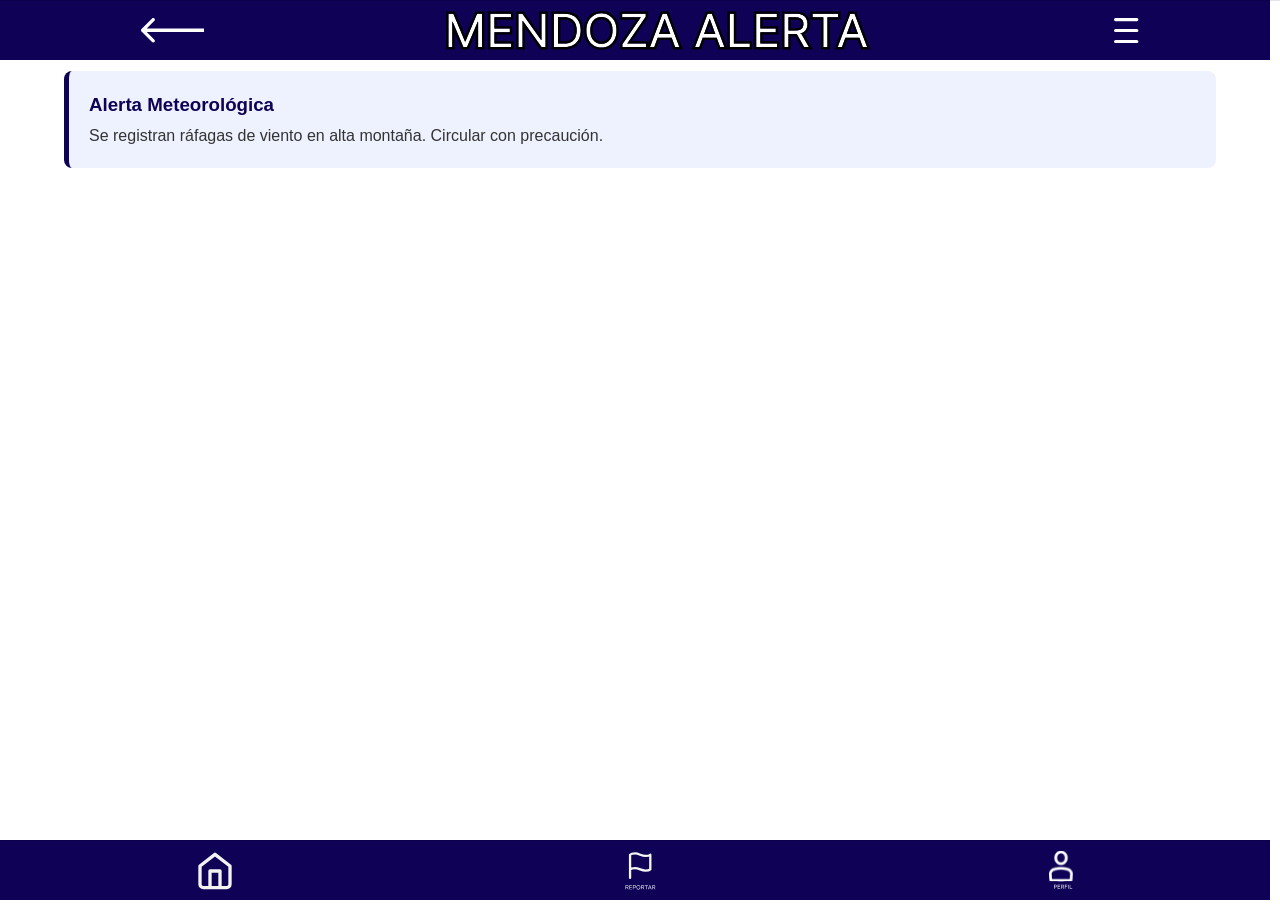
==== index.html @ 4cde4f54 "primera subida del tp" ====
<!DOCTYPE html>
<html lang="es">
<head>
    <meta charset="UTF-8">
    <meta name="viewport" content="width=device-width, initial-scale=1.0">
    <title>ALERTA MENDOZA - Inicio</title>
    <link rel="stylesheet" href="style.css">
</head>
<body>

    <nav class="barra-superior">
        <a href="index.html" class="btn-icono">
            <img src="img/flecha.svg" alt="Flecha retroceder">
        </a>
        <div class="btn-icono">
            <img src="img/mendoza-alerta.svg" alt="MENDOZA ALERTA">
        </div>
        <button class="btn-icono">
            <img src="img/3lineas.svg" alt="Menú">
        </button>
    </nav>

    <main class="contenido-pantalla">
        <div class="contenedor">
            <h2 style="color: #0E0156; margin-bottom: 15px;">ESTADO ACTUAL</h2>
            
            <div style="background: #eef2fe; border-left: 5px solid #0E0156; padding: 20px; border-radius: 8px; color: #333;">
                <h3 style="margin: 0 0 5px 0; color: #0E0156;">Alerta Meteorológica</h3>
                <p style="margin: 0;">Se registran ráfagas de viento en alta montaña. Circular con precaución.</p>
            </div>
        </div>
    </main>

    <nav class="barra-navegacion">
        <a href="index.html" class="btn-icono">
            <img src="img/inicio.svg" alt="Inicio">
        </a>
        <a href="reportar.html" class="btn-icono">
            <img src="img/reportar banderita.svg" alt="Reportar">
        </a>
        <button class="btn-icono">
            <img src="img/perfil personita.svg" alt="Perfil">
        </button>
    </nav>

    <nav class="scrollbar">
        <button class="btn-icono">
            <img src="img/Scrollbar.svg" alt="barra de scroll">
        </button>
    </nav>

</body>
</html>
---- style.css ----
:root {
    /* Colores principales */
    --color-principal: #0E0156;
    --color-secundario: #6202A3;
    --color-fondo: #0E0156;
    --color-texto: #ffffff;
    --color-blanco: #ffffff;

    /* Fuentes */
    --fuente-principal: 'Inter', sans-serif;
}

body {
    font-family: var(--fuente-principal);
    background-color: var(--color-blanco);
    color: var(--color-texto);
    line-height: 1.5;
    min-height: 100vh;
    margin: 0;
}

img {
    max-width: 100%;
    display: block;
}

button {
    cursor: pointer;
    background: none;
    border: none;
    padding: 0;
}

/* Estructura básica */
.contenedor {
    width: 90%;
    max-width: 1200px;
    margin: 0 auto;
}

.btn-icono {
    display: inline-flex;
    align-items: center;
    justify-content: center;
    padding: 8px;
    border-radius: 50%;
    transition: background-color 0.2s ease;
}

.btn-icono img {
    width: auto;
    height: 40px;
    object-fit: contain;
}

/* --- BARRA SUPERIOR (Franja Azul arriba) --- */
.barra-superior {
    box-sizing: border-box;
    position: fixed;
    padding: 0 20px; /* 20px de espacio libre a los lados */
    top: 0;
    right: 0;
    width: 100%;
    height: 60px;                 /* Ajusta este número si quieres la franja más gruesa o delgada */
    background-color: var(--color-fondo); 
    border-top: 1px solid rgba(0, 0, 0, 0.1); /* Línea sutil sobre los íconos */

    
    display: flex;
    justify-content: space-around;
    align-items: center;
    z-index: 1000;
}

/* Esto va a controlar únicamente el tamaño del icono de menú */
img[src*="3lineas"] {
    height: 25px;  /* ← Cambia este número (ej. 24px, 28px, 30px) hasta que lo veas igual al de abajo */
    width: auto;   /* Mantiene la proporción para que no se deforme */
    object-fit: contain;
}

img[src*="flecha"] {
    height: 25px;  /* ← Cambia este número (ej. 24px, 28px, 30px) hasta que lo veas igual al de abajo */
    width: auto;   /* Mantiene la proporción para que no se deforme */
    object-fit: contain;
}

/* --- BARRA INFERIOR (Iconos abajo) --- */
.barra-navegacion {
    box-sizing: border-box;
    position: fixed;
    bottom: 0; 
    left: 0;
    width: 100%;
    height: 60px;
    background-color: var(--color-fondo);
    border-top: 1px solid rgba(0, 0, 0, 0.1); /* Línea sutil sobre los íconos */

    /* Alineación horizontal de tus 3 íconos */
    display: flex;
    justify-content: space-around;
    align-items: center;
    z-index: 1000;
}

.scrollbar {
    box-sizing: border-box;
    position: fixed;
    top: 0;
    right: 0; /* ← Cambiado a 'right' para mandarlo a la derecha */
    width: 10px; /* ← Ajustá el ancho si es una barra delgada (100% ocupa toda la pantalla) */
    height: 100vh; /* ← '100vh' hace que ocupe todo el alto de la pantalla de arriba a abajo */
    background-color: var(--color-blanco);
    border-top: 1px solid rgba(0, 0, 0, 0.1);
    z-index: 1500; /* ← Esto lo trae al frente de todo */
}

.lista-incidentes {
    display: flex;
    flex-direction: column;
    gap: 15px; /* Espaciado entre botones */
    margin-top: 20px;
}

/*PANTALLA REPORTAR INCIDENTES*/
.btn-incidente {
    background-color: #f0f0f5;
    color: #0E0156;
    padding: 15px;
    border-radius: 8px;
    font-weight: bold;
    text-align: left;
    width: 100%;
    box-shadow: 0 2px 4px rgba(0,0,0,0.1);
}
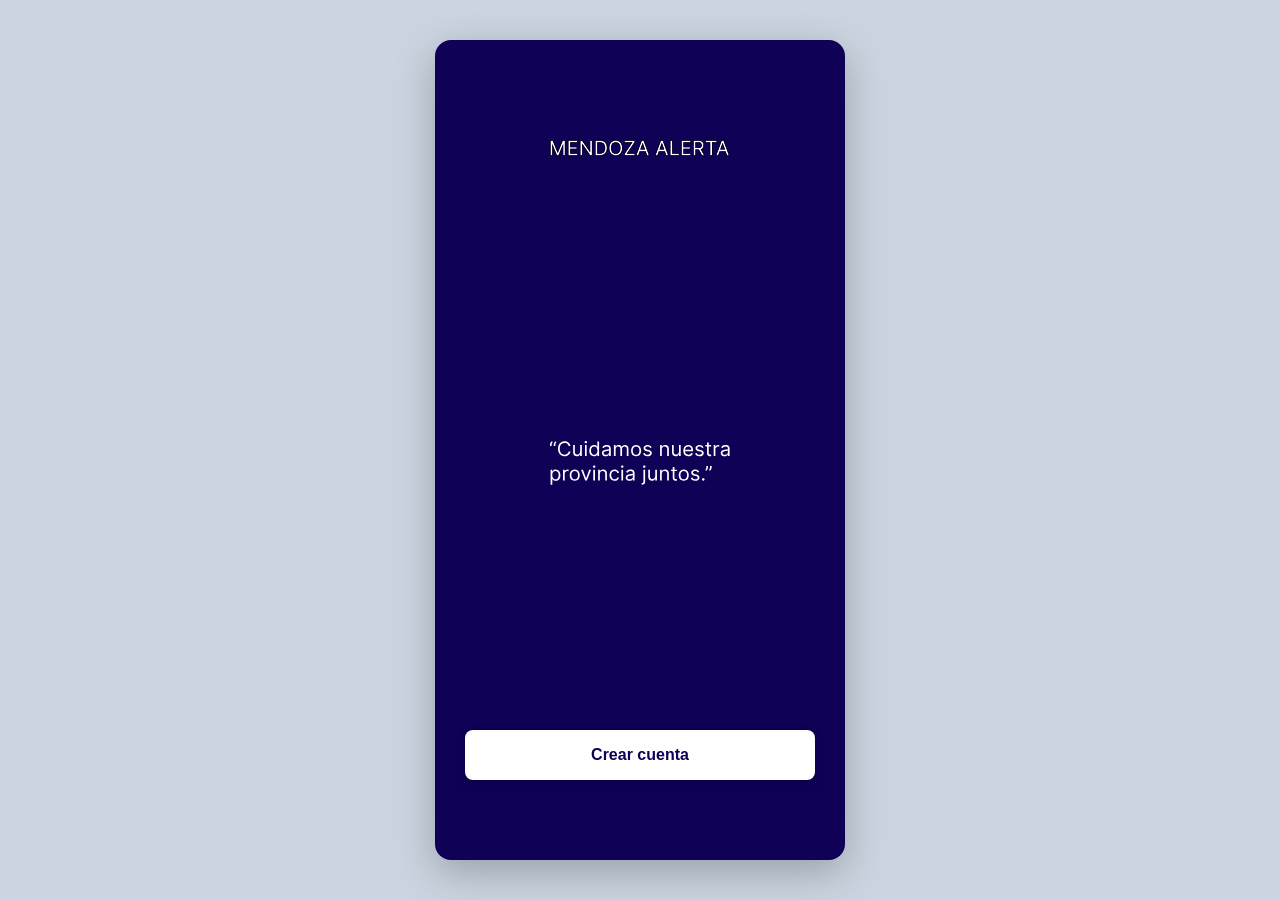
==== commit 2bc57ddb: "cambie casi todo jaja" ====
--- a/index.html
+++ b/index.html
@@ -3,52 +3,22 @@
 <head>
     <meta charset="UTF-8">
     <meta name="viewport" content="width=device-width, initial-scale=1.0">
-    <title>ALERTA MENDOZA - Inicio</title>
+    <title>Mendoza Alerta - Bienvenida</title>
     <link rel="stylesheet" href="style.css">
 </head>
 <body>
+    <div class="app-container-bienvenida">
+        <div class="bloque-logo">
+            <img src="img/MENDOZA.ALERTA.svg" alt="Mendoza Alerta" class="logo-bienvenida">
+        </div>
 
-    <nav class="barra-superior">
-        <a href="index.html" class="btn-icono">
-            <img src="img/flecha.svg" alt="Flecha retroceder">
-        </a>
-        <div class="btn-icono">
-            <img src="img/mendoza-alerta.svg" alt="MENDOZA ALERTA">
+        <div class="bloque-logo">
+            <img src="img/eslogan.svg" alt="frase" class="logo-bienvenida">
         </div>
-        <button class="btn-icono">
-            <img src="img/3lineas.svg" alt="Menú">
-        </button>
-    </nav>
 
-    <main class="contenido-pantalla">
-        <div class="contenedor">
-            <h2 style="color: #0E0156; margin-bottom: 15px;">ESTADO ACTUAL</h2>
-            
-            <div style="background: #eef2fe; border-left: 5px solid #0E0156; padding: 20px; border-radius: 8px; color: #333;">
-                <h3 style="margin: 0 0 5px 0; color: #0E0156;">Alerta Meteorológica</h3>
-                <p style="margin: 0;">Se registran ráfagas de viento en alta montaña. Circular con precaución.</p>
-            </div>
+        <div class="bloque-botones">
+            <a href="registro.html" class="btn-crear-cuenta">Crear cuenta</a>
         </div>
-    </main>
-
-    <nav class="barra-navegacion">
-        <a href="index.html" class="btn-icono">
-            <img src="img/inicio.svg" alt="Inicio">
-        </a>
-        <a href="reportar.html" class="btn-icono">
-            <img src="img/reportar banderita.svg" alt="Reportar">
-        </a>
-        <button class="btn-icono">
-            <img src="img/perfil personita.svg" alt="Perfil">
-        </button>
-    </nav>
-
-    <nav class="scrollbar">
-        <button class="btn-icono">
-            <img src="img/Scrollbar.svg" alt="barra de scroll">
-        </button>
-    </nav>
-
+    </div>
 </body>
-</html>
-
+</html>
--- a/style.css
+++ b/style.css
@@ -1,135 +1,638 @@
-:root {
-    /* Colores principales */
-    --color-principal: #0E0156;
-    --color-secundario: #6202A3;
-    --color-fondo: #0E0156;
-    --color-texto: #ffffff;
-    --color-blanco: #ffffff;
-
-    /* Fuentes */
-    --fuente-principal: 'Inter', sans-serif;
+/* ==========================================================================
+   1. RESET GENERAL Y ESTILOS DE BASE
+   ========================================================================== */
+* {
+    margin: 0;
+    padding: 0;
+    box-sizing: border-box;
+    font-family: -apple-system, BlinkMacSystemFont, "Segoe UI", Roboto, sans-serif;
+    text-decoration: none;
 }
 
 body {
-    font-family: var(--fuente-principal);
-    background-color: var(--color-blanco);
-    color: var(--color-texto);
+    background-color: #cbd5e1; /* Fondo gris para resaltar el celular en la compu */
+    min-height: 100vh;
+    display: flex;
+    justify-content: center;
+    align-items: center;
+    padding: 20px 0;
+}
+
+/* ==========================================================================
+   2. CONTENEDOR MÓVIL (ESTILO FIJO DE CELULAR PARA LA COMPU)
+   ========================================================================== */
+.app-container {
+    width: 100%;
+    max-width: 410px;
+    height: 820px;
+    background-color: #ffffff;
+    display: flex;
+    flex-direction: column;
+    box-shadow: 0 12px 40px rgba(0, 0, 0, 0.25);
+    border-radius: 16px;
+    overflow: hidden;
+    position: relative;
+}
+
+/* ==========================================================================
+   3. COMPONENTES COMUNES (ENCABEZADO Y NAVEGACIÓN)
+   ========================================================================== */
+.barra-superior {
+    background-color: #0e0156; /* Azul Oscuro de Mendoza Alerta */
+    color: #ffffff;
+    display: flex;
+    justify-content: space-between;
+    align-items: center;
+    padding: 18px 20px;
+}
+
+.titulo-nav {
+    font-size: 16px;
+    font-weight: 700;
+    letter-spacing: 0.5px;
+}
+
+.btn-icono-top {
+    background: none;
+    border: none;
+    cursor: pointer;
+    display: flex;
+    align-items: center;
+}
+
+.contenido-pantalla {
+    padding: 24px 20px;
+    flex-grow: 1;
+    overflow-y: auto; /* Activa scroll si el contenido supera el alto del celu */
+}
+
+.contenedor {
+    width: 100%;
+    display: flex;
+    flex-direction: column;
+}
+
+.titulo-principal {
+    font-size: 15px;
+    color: #0e0156;
+    font-weight: 800;
+    text-transform: uppercase;
+    margin-bottom: 16px;
+}
+
+.titulo-principal.central {
+    text-align: center;
+    font-weight: 600;
+    color: #333333;
+    text-transform: none;
+    font-size: 16px;
+    margin-bottom: 24px;
+}
+
+/* Barra de Navegación Inferior */
+.barra-navegacion {
+    background-color: #0e0156;
+    display: flex;
+    justify-content: space-around;
+    padding: 8px 0;
+    margin-top: auto;
+    border-top: 1px solid rgba(255,255,255,0.1);
+}
+
+.item-nav {
+    background: none;
+    border: none;
+    color: #9aa0a6;
+    display: flex;
+    flex-direction: column;
+    align-items: center;
+    font-size: 11px;
+    gap: 4px;
+    cursor: pointer;
+    flex: 1;
+}
+
+.item-nav.activo {
+    color: #ffffff;
+    font-weight: bold;
+}
+
+/* ==========================================================================
+   4. PANTALLA: ALERTA GENERAL (altamontana.html)
+   ========================================================================== */
+/* --- COMPONENTE DE LA PANTALLA DE BIENVENIDA (index.html) --- */
+
+.app-container-bienvenida {
+    width: 100%;
+    max-width: 410px;
+    height: 820px;
+    background-color: #0e0156; /* Fondo azul completo */
+    display: flex;
+    flex-direction: column;
+    justify-content: space-between;
+    align-items: center;
+    padding: 60px 30px;
+    box-shadow: 0 12px 40px rgba(0, 0, 0, 0.25);
+    border-radius: 16px;
+    overflow: hidden;
+    text-align: center;
+    position: relative;
+}
+
+/* Contenedor del Logo */
+.bloque-logo {
+    margin-top: 40px;
+    display: flex;
+    justify-content: center;
+    align-items: center;
+    width: 100%;
+}
+
+.logo-bienvenida {
+    width: 180px;
+    height: auto;
+    object-fit: contain;
+}
+
+/* Frase Central */
+.frase-bienvenida {
+    color: #ffffff;
+    font-size: 16px;
     line-height: 1.5;
-    min-height: 100vh;
-    margin: 0;
-}
-
-img {
-    max-width: 100%;
+    font-weight: 400;
+    max-width: 280px;
+    margin: 0 auto;
+    opacity: 0.95;
+}
+
+/* Botón "Crear cuenta" */
+.bloque-botones {
+    width: 100%;
+    margin-bottom: 20px;
+}
+
+.btn-crear-cuenta {
     display: block;
-}
-
-button {
-    cursor: pointer;
+    width: 100%;
+    background-color: #ffffff;
+    color: #0e0156;
+    padding: 16px;
+    border-radius: 8px;
+    font-size: 16px;
+    font-weight: 700;
+    text-align: center;
+    box-shadow: 0 4px 12px rgba(0, 0, 0, 0.15);
+    transition: background-color 0.2s, transform 0.1s;
+}
+
+.btn-crear-cuenta:hover {
+    background-color: #f1f3f4;
+}
+
+.btn-crear-cuenta:active {
+    transform: scale(0.98);
+}
+
+/* --- ESTILOS PARA LAS PANTALLAS DE AUTENTICACIÓN (Registro, Login, Recuperar) --- */
+
+.app-container-auth {
+    width: 100%;
+    max-width: 410px;
+    height: 820px;
+    background-color: #ffffff;
+    display: flex;
+    flex-direction: column;
+    justify-content: center;
+    padding: 40px 30px;
+    box-shadow: 0 12px 40px rgba(0, 0, 0, 0.25);
+    border-radius: 16px;
+    overflow: hidden;
+}
+
+.contenedor-auth {
+    width: 100%;
+}
+
+.titulo-auth {
+    font-size: 24px;
+    color: #0e0156;
+    font-weight: 700;
+    margin-bottom: 8px;
+}
+
+.subtitulo-auth {
+    font-size: 14px;
+    color: #5f6368;
+    margin-bottom: 32px;
+    line-height: 1.4;
+}
+
+.formulario-auth {
+    display: flex;
+    flex-direction: column;
+    gap: 20px;
+}
+
+.grupo-input {
+    display: flex;
+    flex-direction: column;
+    gap: 6px;
+}
+
+.grupo-input label {
+    font-size: 13px;
+    color: #3c4043;
+    font-weight: 600;
+}
+
+.grupo-input input {
+    width: 100%;
+    padding: 12px 14px;
+    border: 1px solid #dadce0;
+    border-radius: 8px;
+    font-size: 14px;
+    color: #202124;
+    outline: none;
+    transition: border-color 0.2s;
+}
+
+.grupo-input input:focus {
+    border-color: #0e0156;
+}
+
+.bloque-olvide {
+    text-align: right;
+    margin-top: -8px;
+}
+
+.enlace-olvide {
+    font-size: 12px;
+    color: #ea4335;
+    font-weight: 600;
+}
+
+.btn-primario-auth {
+    width: 100%;
+    background-color: #0e0156;
+    color: #ffffff;
+    padding: 14px;
+    border: none;
+    border-radius: 8px;
+    font-size: 15px;
+    font-weight: 700;
+    cursor: pointer;
+    margin-top: 10px;
+    transition: background-color 0.2s;
+}
+
+.btn-primario-auth:hover {
+    background-color: #0b0140;
+}
+
+.enlace-cambio-auth {
+    text-align: center;
+    font-size: 13px;
+    color: #5f6368;
+    margin-top: 28px;
+}
+
+.enlace-cambio-auth a {
+    color: #0e0156;
+    font-weight: 700;
+}
+
+.enlace-cambio-auth a:hover {
+    text-decoration: underline;
+}
+
+
+/* ==========================================================================
+   5. PANTALLA: DETALLE DEL ZONDA (index.html)
+   ========================================================================== */
+.tarjeta-alerta-roja {
+    background-color: #fce8e6;
+    border-radius: 8px;
+    display: flex;
+    gap: 12px;
+    padding: 14px;
+    margin-bottom: 16px;
+    align-items: flex-start;
+}
+
+.badge-alerta {
+    background-color: #ea4335;
+    color: white;
+    font-weight: bold;
+    font-size: 11px;
+    padding: 4px 8px;
+    border-radius: 4px;
+    white-space: nowrap;
+}
+
+.texto-alerta-roja h4 {
+    color: #c5221f;
+    font-size: 14px;
+    margin-bottom: 3px;
+}
+
+.texto-alerta-roja p {
+    color: #5f6368;
+    font-size: 12px;
+    line-height: 1.3;
+}
+
+.tabla-metricas {
+    background-color: #f8f9fa;
+    border-radius: 8px;
+    padding: 8px 16px;
+    margin-bottom: 24px;
+}
+
+.fila-metrica {
+    display: flex;
+    justify-content: space-between;
+    padding: 12px 0;
+    border-bottom: 1px solid #dadce0;
+    font-size: 13px;
+    color: #3c4043;
+}
+
+.fila-metrica:last-child {
+    border-bottom: none;
+}
+
+.titulo-secundario {
+    font-size: 13px;
+    color: #5f6368;
+    margin-bottom: 12px;
+}
+
+.grilla-horas {
+    display: grid;
+    grid-template-columns: repeat(4, 1fr);
+    gap: 8px;
+}
+
+.caja-clima {
+    display: flex;
+    flex-direction: column;
+    align-items: center;
+    padding: 10px 4px;
+    border-radius: 6px;
+    font-size: 11px;
+    text-align: center;
+    gap: 4px;
+}
+
+.caja-clima span { color: #5f6368; }
+.caja-clima.rojo { background-color: #fce8e6; color: #c5221f; }
+.caja-clima.amarillo { background-color: #fef7e0; color: #b06000; }
+.caja-clima.verde { background-color: #e6f4ea; color: #137333; }
+
+/* ==========================================================================
+   6. PANTALLA: REPORTAR INCIDENTE (reportar.html)
+   ========================================================================== */
+.lista-opciones-reporte {
+    display: flex;
+    flex-direction: column;
+    gap: 12px;
+    margin-bottom: 20px;
+}
+
+.opcion-item {
+    background-color: #f1f3f4;
+    border: 1px solid #dadce0;
+    color: #3c4043;
+    padding: 14px 16px;
+    border-radius: 8px;
+    font-size: 14px;
+    text-align: left;
+    cursor: pointer;
+    transition: background-color 0.2s;
+}
+
+.opcion-item:hover {
+    background-color: #e8eaed;
+}
+
+.btn-enviar-reporte {
+    background-color: #ea4335;
+    color: white;
+    border: none;
+    padding: 14px;
+    border-radius: 8px;
+    font-size: 15px;
+    font-weight: bold;
+    cursor: pointer;
+    text-align: center;
+    margin-bottom: 24px;
+    transition: background-color 0.2s;
+}
+
+.btn-enviar-reporte:hover {
+    background-color: #d93025;
+}
+
+.recuadro-emergencia {
+    background-color: #f8f9fa;
+    border: 1px solid #dadce0;
+    border-radius: 8px;
+    padding: 16px;
+    text-align: center;
+}
+
+.recuadro-emergencia p {
+    font-size: 12.5px;
+    color: #5f6368;
+    margin-bottom: 12px;
+    line-height: 1.4;
+}
+
+.btn-911 {
+    background-color: #c5221f;
+    color: white;
+    border: none;
+    padding: 8px 36px;
+    font-size: 18px;
+    font-weight: bold;
+    border-radius: 20px;
+    cursor: pointer;
+}
+
+/* ==========================================================================
+   7. PANTALLA: PERFIL DE USUARIO (perfil.html)
+   ========================================================================== */
+.contenedor-perfil {
+    width: 100%;
+}
+
+.bloque-cabecera-usuario {
+    display: flex;
+    align-items: center;
+    gap: 16px;
+    padding-bottom: 18px;
+    border-bottom: 1px solid #dadce0;
+    margin-bottom: 16px;
+}
+
+.circulo-avatar {
+    background-color: #e8eaed;
+    width: 55px;
+    height: 55px;
+    border-radius: 50%;
+    display: flex;
+    justify-content: center;
+    align-items: center;
+}
+
+.textos-usuario h3 {
+    font-size: 15px;
+    color: #202124;
+}
+
+.textos-usuario p {
+    font-size: 13px;
+    color: #5f6368;
+}
+
+.menu-lista-opciones {
+    display: flex;
+    flex-direction: column;
+}
+
+.item-opcion-link {
     background: none;
     border: none;
-    padding: 0;
-}
-
-/* Estructura básica */
-.contenedor {
-    width: 90%;
-    max-width: 1200px;
-    margin: 0 auto;
-}
-
-.btn-icono {
-    display: inline-flex;
-    align-items: center;
+    border-bottom: 1px solid #f1f3f4;
+    padding: 16px 4px;
+    color: #3c4043;
+    font-size: 14px;
+    text-align: left;
+    cursor: pointer;
+    width: 100%;
+}
+
+.item-opcion-link.link-rojo {
+    color: #ea4335;
+    font-weight: bold;
+}
+
+/* ==========================================================================
+   8. CAPAS DE BLOQUEO Y MODALES (CARTELES DE ÉXITO Y CANCELACIÓN)
+   ========================================================================== */
+.capa-bloqueo {
+    position: absolute;
+    top: 0;
+    left: 0;
+    width: 100%;
+    height: 100%;
+    background-color: rgba(0, 0, 0, 0.5); /* Sombra transparente de fondo */
+    justify-content: center;              /* Centra el cartel horizontalmente */
+    align-items: center;                  /* Centra el cartel verticalmente */
+    padding: 20px;
+    z-index: 10;
+}
+
+/* Modal Éxito (Reportar) */
+.ventana-alerta-exito {
+    background-color: #ffffff;
+    border-radius: 12px;
+    width: 100%;
+    max-width: 320px;
+    padding: 24px;
+    text-align: center;
+    box-shadow: 0 4px 20px rgba(0,0,0,0.2);
+}
+
+.circulo-tilde {
+    width: 50px;
+    height: 50px;
+    background-color: #e6f4ea;
+    color: #137333;
+    font-size: 24px;
+    font-weight: bold;
+    display: flex;
     justify-content: center;
-    padding: 8px;
+    align-items: center;
     border-radius: 50%;
-    transition: background-color 0.2s ease;
-}
-
-.btn-icono img {
-    width: auto;
-    height: 40px;
-    object-fit: contain;
-}
-
-/* --- BARRA SUPERIOR (Franja Azul arriba) --- */
-.barra-superior {
-    box-sizing: border-box;
-    position: fixed;
-    padding: 0 20px; /* 20px de espacio libre a los lados */
-    top: 0;
-    right: 0;
-    width: 100%;
-    height: 60px;                 /* Ajusta este número si quieres la franja más gruesa o delgada */
-    background-color: var(--color-fondo); 
-    border-top: 1px solid rgba(0, 0, 0, 0.1); /* Línea sutil sobre los íconos */
-
-    
-    display: flex;
-    justify-content: space-around;
-    align-items: center;
-    z-index: 1000;
-}
-
-/* Esto va a controlar únicamente el tamaño del icono de menú */
-img[src*="3lineas"] {
-    height: 25px;  /* ← Cambia este número (ej. 24px, 28px, 30px) hasta que lo veas igual al de abajo */
-    width: auto;   /* Mantiene la proporción para que no se deforme */
-    object-fit: contain;
-}
-
-img[src*="flecha"] {
-    height: 25px;  /* ← Cambia este número (ej. 24px, 28px, 30px) hasta que lo veas igual al de abajo */
-    width: auto;   /* Mantiene la proporción para que no se deforme */
-    object-fit: contain;
-}
-
-/* --- BARRA INFERIOR (Iconos abajo) --- */
-.barra-navegacion {
-    box-sizing: border-box;
-    position: fixed;
-    bottom: 0; 
-    left: 0;
-    width: 100%;
-    height: 60px;
-    background-color: var(--color-fondo);
-    border-top: 1px solid rgba(0, 0, 0, 0.1); /* Línea sutil sobre los íconos */
-
-    /* Alineación horizontal de tus 3 íconos */
-    display: flex;
-    justify-content: space-around;
-    align-items: center;
-    z-index: 1000;
-}
-
-.scrollbar {
-    box-sizing: border-box;
-    position: fixed;
-    top: 0;
-    right: 0; /* ← Cambiado a 'right' para mandarlo a la derecha */
-    width: 10px; /* ← Ajustá el ancho si es una barra delgada (100% ocupa toda la pantalla) */
-    height: 100vh; /* ← '100vh' hace que ocupe todo el alto de la pantalla de arriba a abajo */
-    background-color: var(--color-blanco);
-    border-top: 1px solid rgba(0, 0, 0, 0.1);
-    z-index: 1500; /* ← Esto lo trae al frente de todo */
-}
-
-.lista-incidentes {
-    display: flex;
-    flex-direction: column;
-    gap: 15px; /* Espaciado entre botones */
-    margin-top: 20px;
-}
-
-/*PANTALLA REPORTAR INCIDENTES*/
-.btn-incidente {
-    background-color: #f0f0f5;
-    color: #0E0156;
-    padding: 15px;
-    border-radius: 8px;
-    font-weight: bold;
-    text-align: left;
-    width: 100%;
-    box-shadow: 0 2px 4px rgba(0,0,0,0.1);
+    margin: 0 auto 16px auto;
+}
+
+.ventana-alerta-exito h3 {
+    font-size: 14px;
+    color: #137333;
+    margin-bottom: 8px;
+    letter-spacing: 0.5px;
+}
+
+.ventana-alerta-exito p {
+    font-size: 13px;
+    color: #5f6368;
+    margin-bottom: 20px;
+}
+
+.btn-aceptar-exito {
+    background-color: #137333;
+    color: white;
+    border: none;
+    width: 100%;
+    padding: 10px;
+    border-radius: 6px;
+    font-weight: bold;
+    cursor: pointer;
+}
+
+/* Modal Logout (Perfil) */
+.ventana-alerta-logout {
+    background-color: #ffffff;
+    border-radius: 12px;
+    width: 100%;
+    max-width: 320px;
+    padding: 24px;
+    text-align: center;
+    box-shadow: 0 4px 20px rgba(0,0,0,0.2);
+}
+
+.icono-puerta-logout {
+    font-size: 32px;
+    margin-bottom: 10px;
+}
+
+.ventana-alerta-logout h3 {
+    font-size: 16px;
+    color: #202124;
+    margin-bottom: 6px;
+}
+
+.ventana-alerta-logout p {
+    font-size: 13px;
+    color: #5f6368;
+    margin-bottom: 20px;
+}
+
+.fila-botones-logout {
+    display: flex;
+    gap: 10px;
+}
+
+.btn-logout-rojo {
+    background-color: #ea4335;
+    color: white;
+    border: none;
+    flex: 1;
+    padding: 10px;
+    border-radius: 6px;
+    font-weight: bold;
+    cursor: pointer;
+}
+
+.btn-logout-gris {
+    background-color: #f1f3f4;
+    color: #3c4043;
+    border: 1px solid #dadce0;
+    flex: 1;
+    padding: 10px;
+    border-radius: 6px;
+    font-weight: bold;
+    cursor: pointer;
 }
